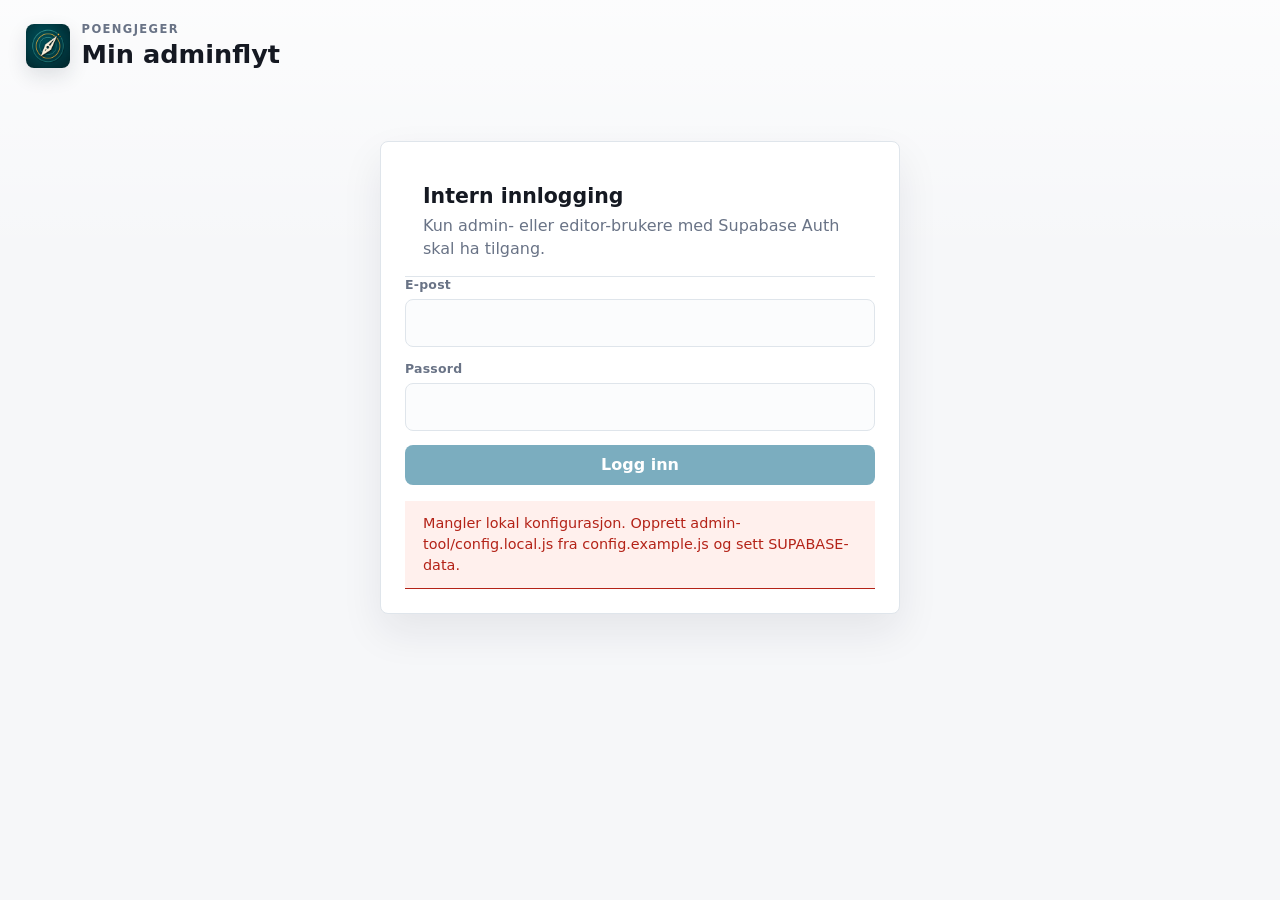
==== admin-tool/index.html @ ac21e8ac "Use app icon in admin header" ====
<!doctype html>
<html lang="nb">
  <head>
    <meta charset="UTF-8" />
    <meta name="viewport" content="width=device-width, initial-scale=1.0" />
    <meta name="robots" content="noindex, nofollow" />
    <title>Poengjeger Admin</title>
    <link rel="stylesheet" href="./styles.css?v=2026090212" />
  </head>
  <body>
    <div class="shell">
      <header class="topbar">
        <div class="brand-block">
          <img class="brand-mark" src="./assets/poengjeger-app-icon.png" alt="" aria-hidden="true" />
          <div>
            <p class="eyebrow">Poengjeger</p>
            <h1>Min adminflyt</h1>
          </div>
        </div>
        <div class="topbar-actions">
          <div id="session-pill" class="session-pill hidden"></div>
          <button id="sign-out-button" class="secondary hidden" type="button">Logg ut</button>
        </div>
      </header>

      <nav id="workspace-nav" class="workspace-nav hidden" aria-label="Adminseksjoner">
        <button class="nav-item active" type="button" data-panel-target="queue-panel">
          <span>Kø</span>
          <small>Nye funn</small>
        </button>
        <button class="nav-item" type="button" data-panel-target="campaign-panel">
          <span>Kampanjer</span>
          <small>Draft</small>
        </button>
        <button class="nav-item" type="button" data-panel-target="store-earning-panel">
          <span>Butikker</span>
          <small>Draft</small>
        </button>
        <button class="nav-item" type="button" data-panel-target="program-guide-panel">
          <span>Guider</span>
          <small>Sjeldnere</small>
        </button>
      </nav>

      <main class="layout">
        <section id="personal-dashboard" class="personal-dashboard hidden" aria-label="Dagens adminjobb">
          <div>
            <p class="eyebrow">Dagens jobb</p>
            <h2>Neste oppgave</h2>
            <p id="personal-summary">Logg inn for å se hva som må behandles.</p>
          </div>

          <div class="personal-actions">
            <button id="personal-ingest-button" type="button">Hent 10 nye</button>
            <button class="secondary" type="button" data-personal-target="queue-panel">
              Nye funn <strong id="personal-queue-count">0</strong>
            </button>
            <button class="secondary" type="button" data-personal-target="store-earning-panel">
              Butikk-drafts <strong id="personal-store-count">0</strong>
            </button>
            <button class="secondary" type="button" data-personal-target="campaign-panel">
              Kampanje-drafts <strong id="personal-campaign-count">0</strong>
            </button>
          </div>
        </section>

        <section id="ops-overview" class="ops-overview hidden" aria-label="Operativ oversikt">
          <article class="ops-card">
            <span class="ops-label">Nye funn</span>
            <strong id="ops-queue-count">0</strong>
            <small id="ops-queue-note">Kandidater som venter.</small>
          </article>
          <article class="ops-card">
            <span class="ops-label">Butikk-drafts</span>
            <strong id="ops-store-count">0</strong>
            <small id="ops-store-note">Satser til kontroll.</small>
          </article>
          <article class="ops-card">
            <span class="ops-label">Kampanje-drafts</span>
            <strong id="ops-campaign-count">0</strong>
            <small id="ops-campaign-note">Utkast til publisering.</small>
          </article>
          <article class="ops-card quiet">
            <span class="ops-label">Fokus</span>
            <strong id="ops-focus-label">Kø</strong>
            <small id="ops-focus-note">Lag draft eller avvis.</small>
          </article>
        </section>

        <section id="auth-panel" class="panel auth-panel">
          <div class="panel-header">
            <h2>Intern innlogging</h2>
            <p>Kun admin- eller editor-brukere med Supabase Auth skal ha tilgang.</p>
          </div>

          <form id="login-form" class="stack">
            <label class="field">
              <span>E-post</span>
              <input id="email-input" name="email" type="email" autocomplete="username" required />
            </label>

            <label class="field">
              <span>Passord</span>
              <input
                id="password-input"
                name="password"
                type="password"
                autocomplete="current-password"
                required
              />
            </label>

            <button id="login-button" type="submit">Logg inn</button>
          </form>

          <div id="auth-message" class="message muted">
            Verktøyet krever lokal konfigurasjon i <code>admin-tool/config.local.js</code>.
          </div>
        </section>

        <section id="queue-panel" class="panel module-panel hidden">
          <div class="panel-header split">
            <div>
              <h2>Kandidatkø</h2>
              <p>Lag draft fra nyttige funn, eller avvis resten.</p>
            </div>

            <div class="toolbar">
              <label class="field compact">
                <span>Kilde</span>
                <select id="ingest-source-select">
                  <option value="trumf_netthandel">Trumf Netthandel</option>
                  <option value="sas_eurobonus_shopping">SAS EuroBonus Shopping</option>
                </select>
              </label>

              <label class="field compact narrow-field">
                <span>Limit</span>
                <input id="ingest-limit-input" type="number" min="1" max="1000" step="1" value="10" />
              </label>

              <button id="ingest-button" class="secondary" type="button">Hent nye kandidater</button>

              <label class="field compact">
                <span>Status</span>
                <select id="status-filter">
                  <option value="new" selected>Ny</option>
                  <option value="">Alle</option>
                  <option value="rejected">Avvist</option>
                  <option value="promoted">Promotert</option>
                </select>
              </label>

              <button id="refresh-button" class="secondary" type="button">Oppdater</button>
            </div>
          </div>

          <div id="queue-message" class="message muted">Logg inn for å laste kandidater.</div>
          <div id="queue-workbar" class="workbar"></div>

          <div class="content-grid">
            <div class="queue-list-shell">
              <ul id="queue-list" class="queue-list"></ul>
            </div>

            <aside id="detail-panel" class="detail-panel empty">
              <p>Velg en kandidat for detaljer.</p>
            </aside>
          </div>
        </section>

        <section id="campaign-panel" class="panel module-panel hidden">
          <div class="panel-header split">
            <div>
              <h2>Kampanjer</h2>
              <p>Rediger utkast og kontroller publisering uten SQL Editor.</p>
            </div>

            <div class="toolbar">
              <label class="field compact">
                <span>Kampanjestatus</span>
                <select id="campaign-status-filter">
                  <option value="">Alle</option>
                  <option value="draft" selected>Draft</option>
                  <option value="published">Published</option>
                  <option value="archived">Archived</option>
                  <option value="review">Review</option>
                  <option value="expired">Expired</option>
                </select>
              </label>

              <button id="campaign-refresh-button" class="secondary" type="button">Oppdater</button>
            </div>
          </div>

          <div id="campaign-message" class="message muted">Logg inn for å laste kampanjer.</div>
          <div id="campaign-workbar" class="workbar"></div>

          <div class="content-grid">
            <div class="queue-list-shell">
              <ul id="campaign-list" class="queue-list"></ul>
            </div>

            <aside id="campaign-detail-panel" class="detail-panel empty">
              <p>Velg en kampanje for å redigere draften.</p>
            </aside>
          </div>
        </section>

        <section id="store-earning-panel" class="panel module-panel hidden">
          <div class="panel-header split">
            <div>
              <h2>Butikker og opptjening</h2>
              <p>Kontroller draft-satser fra kandidatkøen før de vises i appen.</p>
            </div>

            <div class="toolbar">
              <label class="field compact">
                <span>Satsstatus</span>
                <select id="store-earning-status-filter">
                  <option value="">Alle</option>
                  <option value="draft" selected>Draft</option>
                  <option value="published">Published</option>
                  <option value="expired">Expired</option>
                  <option value="archived">Archived</option>
                </select>
              </label>

              <button id="store-earning-refresh-button" class="secondary" type="button">Oppdater</button>
            </div>
          </div>

          <div id="store-earning-message" class="message muted">Logg inn for å laste butikkopptjening.</div>
          <div id="store-earning-workbar" class="workbar"></div>

          <div class="content-grid">
            <div class="queue-list-shell">
              <ul id="store-earning-list" class="queue-list"></ul>
            </div>

            <aside id="store-earning-detail-panel" class="detail-panel empty">
              <p>Velg en sats for å redigere butikkopptjening.</p>
            </aside>
          </div>
        </section>

        <section id="program-guide-panel" class="panel module-panel hidden">
          <div class="panel-header split">
            <div>
              <h2>Lær og programguider</h2>
              <p>Sjelden vedlikehold av tekstene som vises i Lær-fanen.</p>
            </div>

            <div class="toolbar">
              <button id="program-guide-new-button" type="button">Ny guide</button>
              <button id="program-guide-refresh-button" class="secondary" type="button">Oppdater</button>
            </div>
          </div>

          <div id="program-guide-message" class="message muted">Logg inn for å laste programguider.</div>

          <div class="content-grid">
            <div class="queue-list-shell">
              <ul id="program-guide-list" class="queue-list"></ul>
            </div>

            <aside id="program-guide-detail-panel" class="detail-panel empty">
              <p>Velg eller opprett en guide.</p>
            </aside>
          </div>
        </section>
      </main>
    </div>

    <script src="./config.local.js?v=local"></script>
    <script src="./app.js?v=2026090205"></script>
  </body>
</html>
---- admin-tool/styles.css ----
:root {
  color-scheme: light dark;
  --bg: #f6f7f9;
  --surface: #ffffff;
  --surface-raised: #fbfcfd;
  --surface-muted: #f0f3f6;
  --border: #dfe5eb;
  --border-strong: #c8d1da;
  --text: #151922;
  --muted: #697386;
  --muted-strong: #4c5565;
  --accent: #116b8c;
  --accent-strong: #0b516b;
  --accent-soft: #e7f3f7;
  --danger: #b42318;
  --danger-soft: #fff0ed;
  --success: #0e755f;
  --success-soft: #e8f6f1;
  --warning: #9a5b10;
  --warning-soft: #fff4df;
  --purple: #5b50c8;
  --purple-soft: #f0efff;
  --shadow: 0 18px 42px rgba(22, 31, 48, 0.08);
  --radius: 8px;
}

@media (prefers-color-scheme: dark) {
  :root {
    --bg: #0f131a;
    --surface: #171c25;
    --surface-raised: #1d2330;
    --surface-muted: #111720;
    --border: #2a3341;
    --border-strong: #3a4556;
    --text: #edf1f7;
    --muted: #a0a8b5;
    --muted-strong: #c4cad4;
    --accent: #68b6d3;
    --accent-strong: #9bd3e6;
    --accent-soft: rgba(104, 182, 211, 0.16);
    --danger: #ff7a70;
    --danger-soft: rgba(255, 122, 112, 0.14);
    --success: #62d1ab;
    --success-soft: rgba(98, 209, 171, 0.14);
    --warning: #f3b35d;
    --warning-soft: rgba(243, 179, 93, 0.14);
    --purple: #aaa2ff;
    --purple-soft: rgba(170, 162, 255, 0.16);
    --shadow: 0 18px 44px rgba(0, 0, 0, 0.32);
  }
}

* {
  box-sizing: border-box;
}

html {
  max-width: 100%;
  overflow-x: clip;
  background: var(--bg);
}

body {
  margin: 0;
  min-height: 100vh;
  max-width: 100%;
  overflow-x: clip;
  font-family:
    Inter, ui-sans-serif, system-ui, -apple-system, BlinkMacSystemFont, "Segoe UI",
    sans-serif;
  background:
    linear-gradient(180deg, rgba(255, 255, 255, 0.65), transparent 260px),
    var(--bg);
  color: var(--text);
}

@media (prefers-color-scheme: dark) {
  body {
    background:
      linear-gradient(180deg, rgba(39, 52, 70, 0.34), transparent 260px),
      var(--bg);
  }
}

button,
input,
select,
textarea {
  font: inherit;
  min-width: 0;
}

button {
  min-height: 40px;
  border: 1px solid transparent;
  border-radius: var(--radius);
  padding: 0.68rem 0.95rem;
  background: var(--accent);
  color: #ffffff;
  cursor: pointer;
  font-weight: 700;
  line-height: 1;
  transition:
    background 0.15s ease,
    border-color 0.15s ease,
    box-shadow 0.15s ease,
    transform 0.15s ease;
}

button:hover:not(:disabled) {
  background: var(--accent-strong);
  box-shadow: 0 8px 18px rgba(17, 107, 140, 0.18);
  transform: translateY(-1px);
}

button.secondary {
  background: var(--surface);
  color: var(--text);
  border-color: var(--border);
}

button.secondary:hover:not(:disabled) {
  background: var(--surface-muted);
  border-color: var(--border-strong);
  box-shadow: none;
}

button.danger {
  background: var(--danger);
}

button.success {
  background: var(--success);
}

button:disabled {
  opacity: 0.55;
  cursor: not-allowed;
  transform: none;
}

.shell {
  width: min(1880px, calc(100% - clamp(32px, 4vw, 72px)));
  max-width: 100%;
  margin: 0 auto;
  padding: 22px 0 42px;
}

.topbar,
.brand-block,
.topbar-actions,
.layout,
.content-grid,
.split,
.toolbar,
.stack {
  display: flex;
}

.topbar {
  align-items: center;
  justify-content: space-between;
  gap: 18px;
  margin-bottom: 16px;
}

.brand-block {
  align-items: center;
  gap: 12px;
}

.brand-mark {
  width: 44px;
  height: 44px;
  flex: 0 0 44px;
  border-radius: var(--radius);
  object-fit: cover;
  box-shadow: 0 8px 20px rgba(22, 31, 48, 0.12);
}

.topbar-actions,
.toolbar {
  align-items: center;
  gap: 10px;
}

.layout {
  flex-direction: column;
  gap: 16px;
  min-width: 0;
}

.workspace-nav {
  display: grid;
  grid-template-columns: repeat(4, minmax(0, 1fr));
  gap: 8px;
  margin-bottom: 16px;
  padding: 6px;
  border: 1px solid var(--border);
  border-radius: var(--radius);
  background: rgba(255, 255, 255, 0.62);
  box-shadow: var(--shadow);
}

@media (prefers-color-scheme: dark) {
  .workspace-nav {
    background: rgba(23, 28, 37, 0.76);
  }
}

.personal-dashboard {
  display: flex;
  align-items: center;
  justify-content: space-between;
  gap: 16px;
  margin-bottom: 16px;
  padding: 16px 18px;
  border: 1px solid var(--border);
  border-radius: var(--radius);
  background: var(--surface);
  box-shadow: var(--shadow);
}

.personal-dashboard h2 {
  margin: 0;
  font-size: clamp(1.1rem, 1.4vw, 1.35rem);
  letter-spacing: 0;
}

.personal-dashboard p:not(.eyebrow) {
  margin: 5px 0 0;
  color: var(--muted);
}

.personal-actions {
  display: flex;
  flex-wrap: wrap;
  justify-content: flex-end;
  gap: 8px;
}

.personal-actions button {
  min-width: 124px;
}

.personal-actions strong {
  display: inline-grid;
  min-width: 1.65rem;
  min-height: 1.65rem;
  margin-left: 0.45rem;
  place-items: center;
  border-radius: 999px;
  background: var(--accent-soft);
  color: var(--accent-strong);
  font-size: 0.82rem;
}

.ops-overview {
  display: grid;
  grid-template-columns: repeat(4, minmax(0, 1fr));
  gap: 10px;
  margin-bottom: 16px;
}

.ops-overview.compact {
  display: none;
}

.ops-card {
  display: grid;
  gap: 5px;
  min-height: 112px;
  padding: 15px;
  border: 1px solid var(--border);
  border-radius: var(--radius);
  background: var(--surface);
  box-shadow: var(--shadow);
}

.ops-card.quiet {
  background: var(--surface-raised);
}

.ops-label {
  color: var(--muted);
  font-size: 0.72rem;
  font-weight: 900;
  letter-spacing: 0.08em;
  text-transform: uppercase;
}

.ops-card strong {
  font-size: clamp(1.35rem, 2vw, 1.9rem);
  line-height: 1;
}

.ops-card small {
  color: var(--muted);
  line-height: 1.35;
}

.nav-item {
  display: grid;
  gap: 3px;
  min-height: 56px;
  justify-items: start;
  background: transparent;
  color: var(--muted-strong);
  border-color: transparent;
  text-align: left;
  box-shadow: none;
}

.nav-item:hover:not(:disabled) {
  background: var(--surface-muted);
  color: var(--text);
  box-shadow: none;
  transform: none;
}

.nav-item.active {
  background: var(--surface);
  color: var(--text);
  border-color: var(--border);
  box-shadow: 0 8px 20px rgba(22, 31, 48, 0.08);
}

.nav-item span {
  font-size: 0.98rem;
}

.nav-item small {
  color: var(--muted);
  font-size: 0.78rem;
  font-weight: 600;
}

.panel,
.detail-panel,
.queue-list-shell {
  border: 1px solid var(--border);
  border-radius: var(--radius);
  background: var(--surface);
  box-shadow: var(--shadow);
}

.panel {
  padding: 18px;
}

.auth-panel {
  width: min(520px, 100%);
  margin: 56px auto 0;
  padding: 24px;
}

.module-panel {
  min-height: calc(100vh - 164px);
}

.panel-header {
  margin-bottom: 14px;
}

.split {
  align-items: flex-start;
  justify-content: space-between;
  gap: 16px;
}

.panel-header h2,
.topbar h1 {
  margin: 0;
  letter-spacing: 0;
}

.topbar h1 {
  font-size: clamp(1.45rem, 2vw, 2rem);
}

.panel-header h2 {
  font-size: clamp(1.2rem, 1.6vw, 1.55rem);
}

.panel-header p {
  margin: 6px 0 0;
  max-width: 680px;
  line-height: 1.45;
}

.panel-header p,
.eyebrow,
.message,
.field span,
.candidate-meta,
.detail-meta,
.session-pill,
.detail-actions .help {
  color: var(--muted);
}

.eyebrow {
  margin: 0 0 3px;
  text-transform: uppercase;
  letter-spacing: 0.12em;
  font-size: 0.72rem;
  font-weight: 800;
}

.stack {
  flex-direction: column;
  gap: 14px;
}

.toolbar {
  flex-wrap: wrap;
  justify-content: flex-end;
}

.field {
  display: grid;
  gap: 7px;
}

.field span {
  font-size: 0.78rem;
  font-weight: 800;
  letter-spacing: 0.02em;
}

.field.compact {
  min-width: 168px;
  gap: 5px;
}

.field.narrow-field {
  width: 96px;
  min-width: 96px;
}

.field input,
.field select,
.field textarea,
.detail-panel textarea {
  width: 100%;
  border: 1px solid var(--border);
  border-radius: var(--radius);
  background: var(--surface-raised);
  color: var(--text);
  padding: 0.72rem 0.8rem;
  outline: none;
  line-height: 1.42;
}

.field input:focus,
.field select:focus,
.field textarea:focus,
.detail-panel textarea:focus {
  border-color: var(--accent);
  box-shadow: 0 0 0 3px var(--accent-soft);
}

.field textarea {
  min-height: 112px;
  resize: vertical;
}

.field textarea.markdown-editor {
  min-height: 520px;
  font-family: ui-monospace, SFMono-Regular, Menlo, Monaco, Consolas, "Liberation Mono", monospace;
  line-height: 1.55;
}

.field .hint {
  font-size: 0.82rem;
  color: var(--muted);
  line-height: 1.4;
}

.checkbox-field {
  align-content: start;
}

.checkbox-row {
  display: flex;
  align-items: center;
  gap: 9px;
  min-height: 44px;
  padding: 0.72rem 0.8rem;
  border: 1px solid var(--border);
  border-radius: var(--radius);
  background: var(--surface-raised);
}

.checkbox-row input {
  width: auto;
}

.checkbox-row span {
  color: var(--text);
  font-size: 0.9rem;
  font-weight: 700;
  letter-spacing: 0;
}

.message {
  margin: 0 0 14px;
  padding: 10px 12px;
  border: 1px solid var(--border);
  border-radius: var(--radius);
  background: var(--surface-muted);
  font-size: 0.9rem;
  line-height: 1.45;
}

.auth-panel .message {
  margin: 16px 0 0;
}

.message.error {
  color: var(--danger);
  background: var(--danger-soft);
  border-color: rgba(180, 35, 24, 0.2);
}

.message.success {
  color: var(--success);
  background: var(--success-soft);
  border-color: rgba(14, 117, 95, 0.18);
}

.workbar {
  display: flex;
  flex-wrap: wrap;
  align-items: center;
  gap: 8px;
  margin: -4px 0 14px;
}

.workbar:empty {
  display: none;
}

.workbar-metric {
  display: inline-flex;
  align-items: center;
  gap: 7px;
  min-height: 34px;
  padding: 0.38rem 0.62rem;
  border: 1px solid var(--border);
  border-radius: var(--radius);
  background: var(--surface-raised);
}

.workbar-metric strong {
  color: var(--accent-strong);
  font-size: 1rem;
}

.workbar-metric span,
.workbar-hint {
  color: var(--muted);
  font-size: 0.82rem;
  font-weight: 700;
}

.workbar-hint {
  margin-left: auto;
  line-height: 1.35;
}

.content-grid {
  display: grid;
  grid-template-columns: minmax(320px, clamp(360px, 27vw, 520px)) minmax(0, 1fr);
  gap: 14px;
  align-items: stretch;
}

.queue-list-shell,
.detail-panel {
  min-height: calc(100vh - 278px);
  max-height: calc(100vh - 278px);
  overflow: auto;
}

.queue-list-shell {
  padding: 10px;
  background: var(--surface-muted);
  box-shadow: none;
}

.detail-panel {
  padding: 20px;
  background: var(--surface);
}

.queue-list {
  list-style: none;
  padding: 0;
  margin: 0;
  display: grid;
  gap: 8px;
}

.queue-item {
  border: 1px solid var(--border);
  border-radius: var(--radius);
  background: var(--surface);
  padding: 14px;
  cursor: pointer;
  transition:
    border-color 0.15s ease,
    box-shadow 0.15s ease,
    transform 0.15s ease;
}

.queue-item:hover {
  border-color: var(--border-strong);
  box-shadow: 0 8px 18px rgba(22, 31, 48, 0.08);
  transform: translateY(-1px);
}

.queue-item.selected {
  border-color: var(--accent);
  box-shadow: inset 3px 0 0 var(--accent);
}

.queue-item h3,
.detail-panel h3,
.detail-panel h2 {
  margin: 0;
}

.queue-item h3 {
  margin-top: 10px;
  font-size: 0.98rem;
  line-height: 1.3;
}

.queue-item p {
  margin: 6px 0 10px;
  color: var(--muted-strong);
  line-height: 1.42;
}

.candidate-meta,
.detail-meta {
  display: flex;
  flex-wrap: wrap;
  gap: 7px;
  font-size: 0.84rem;
  line-height: 1.35;
}

.badge-row,
.detail-actions,
.action-row {
  display: flex;
  flex-wrap: wrap;
  gap: 8px;
}

.badge {
  display: inline-flex;
  align-items: center;
  max-width: 100%;
  gap: 6px;
  padding: 0.28rem 0.56rem;
  border-radius: 999px;
  background: var(--accent-soft);
  color: var(--accent);
  font-size: 0.78rem;
  font-weight: 800;
  line-height: 1.2;
}

.badge.needs_review {
  background: var(--warning-soft);
  color: var(--warning);
}

.badge.approved,
.badge.published,
.badge.ready {
  background: var(--success-soft);
  color: var(--success);
}

.badge.rejected,
.badge.expired,
.badge.archived,
.badge.blocked {
  background: var(--danger-soft);
  color: var(--danger);
}

.badge.promoted,
.badge.review {
  background: var(--purple-soft);
  color: var(--purple);
}

.badge.draft,
.badge.new {
  background: var(--surface-muted);
  color: var(--muted-strong);
}

.badge.warning {
  background: var(--warning-soft);
  color: var(--warning);
}

.detail-panel.empty {
  display: grid;
  place-items: center;
  text-align: center;
  color: var(--muted);
}

.detail-copy {
  display: grid;
  gap: 18px;
}

.detail-copy > div:nth-child(2) {
  padding-bottom: 6px;
  border-bottom: 1px solid var(--border);
}

.detail-copy section,
.section-stack,
.detail-form {
  display: grid;
  gap: 12px;
}

.detail-copy section,
.section-stack {
  padding: 14px;
  border: 1px solid var(--border);
  border-radius: var(--radius);
  background: var(--surface-raised);
}

.priority-section {
  border-color: rgba(17, 107, 140, 0.28);
  background: var(--accent-soft);
}

.section-heading-row {
  display: flex;
  align-items: center;
  justify-content: space-between;
  gap: 12px;
}

.section-help {
  margin: 4px 0 0;
  color: var(--muted);
  font-size: 0.88rem;
  line-height: 1.4;
}

.detail-copy p,
.detail-copy a {
  margin: 0;
  line-height: 1.55;
}

.candidate-source-line {
  display: flex;
  flex-wrap: wrap;
  gap: 7px;
  margin-top: 8px;
  color: var(--muted);
  font-size: 0.86rem;
  line-height: 1.35;
}

.signal-grid {
  display: grid;
  grid-template-columns: repeat(auto-fit, minmax(132px, 1fr));
  gap: 8px;
}

.signal-item {
  display: grid;
  gap: 3px;
  min-height: 58px;
  padding: 10px;
  border: 1px solid var(--border);
  border-radius: var(--radius);
  background: var(--surface);
}

.signal-item strong {
  font-size: 0.76rem;
  color: var(--muted);
}

.signal-item span {
  color: var(--text);
  font-size: 0.88rem;
  font-weight: 750;
  line-height: 1.25;
}

.signal-item.positive {
  border-color: rgba(14, 117, 95, 0.22);
  background: var(--success-soft);
}

.signal-item.attention {
  border-color: rgba(154, 91, 16, 0.24);
  background: var(--warning-soft);
}

.detail-copy a {
  color: var(--accent);
  word-break: break-word;
}

.optional-detail {
  display: grid;
  gap: 12px;
}

.optional-detail summary {
  width: max-content;
  cursor: pointer;
  color: var(--muted-strong);
  font-weight: 800;
}

.optional-detail[open] {
  display: grid;
  gap: 12px;
}

.detail-form {
  gap: 16px;
}

.program-guide-editor-layout {
  display: grid;
  grid-template-columns: minmax(0, 1fr) minmax(320px, 0.4fr);
  gap: 18px;
  align-items: start;
  min-width: 0;
}

@media (min-width: 1500px) {
  .program-guide-editor-layout {
    grid-template-columns: minmax(720px, 1fr) minmax(360px, 0.36fr);
  }
}

.program-guide-edit-pane {
  display: grid;
  gap: 16px;
  min-width: 0;
}

.program-guide-preview-pane {
  min-width: 0;
  max-width: 100%;
}

.preview-sticky {
  position: sticky;
  top: 12px;
  display: grid;
  gap: 18px;
  min-width: 0;
  max-width: 100%;
}

.program-guide-side-section {
  display: grid;
  gap: 12px;
  min-width: 0;
  max-width: 100%;
}

.preview-heading,
.readiness-header {
  display: flex;
  align-items: center;
  justify-content: space-between;
  gap: 12px;
}

.preview-heading {
  flex-wrap: wrap;
  padding: 10px 12px;
  border: 1px solid var(--border);
  border-radius: var(--radius);
  background: var(--surface-muted);
}

.preview-heading > div:first-child {
  min-width: 0;
}

.preview-heading strong {
  display: block;
  margin-top: 3px;
  overflow-wrap: anywhere;
}

.preview-mode-tabs {
  display: inline-flex;
  align-items: center;
  gap: 2px;
  padding: 3px;
  border: 1px solid var(--border);
  border-radius: 999px;
  background: var(--surface);
}

.preview-mode-tabs span {
  padding: 0.3rem 0.62rem;
  border-radius: 999px;
  color: var(--muted);
  font-size: 0.76rem;
  font-weight: 800;
}

.preview-mode-tabs span.active {
  background: var(--text);
  color: var(--surface);
}

.preview-tools {
  display: inline-flex;
  align-items: center;
  flex-wrap: wrap;
  justify-content: flex-end;
  gap: 8px;
  min-width: 0;
}

.preview-heading > div:first-child > span,
.readiness-kicker {
  display: block;
  color: var(--muted);
  font-size: 0.74rem;
  font-weight: 800;
  letter-spacing: 0.08em;
  text-transform: uppercase;
}

.draft-readiness {
  display: grid;
  gap: 12px;
  padding: 14px;
  border: 1px solid var(--border);
  border-radius: var(--radius);
  background: var(--surface-raised);
}

.campaign-readiness,
.store-readiness {
  border-color: var(--border-strong);
}

.schema-notice {
  padding: 12px 14px;
  border: 1px solid rgba(205, 71, 71, 0.28);
  border-radius: var(--radius);
  background: var(--danger-soft);
  color: var(--danger);
  font-size: 0.9rem;
  line-height: 1.5;
}

.schema-notice code {
  font-size: 0.84rem;
}

.readiness-header strong {
  display: block;
  margin-top: 3px;
}

.readiness-pill {
  flex: 0 0 auto;
  padding: 0.34rem 0.62rem;
  border-radius: 999px;
  font-size: 0.78rem;
  font-weight: 800;
}

.readiness-pill.ready {
  color: var(--success);
  background: var(--success-soft);
}

.readiness-pill.draft,
.readiness-pill.warning {
  color: var(--warning);
  background: var(--warning-soft);
}

.readiness-pill.blocked {
  color: var(--danger);
  background: var(--danger-soft);
}

.readiness-grid {
  display: grid;
  grid-template-columns: repeat(2, minmax(0, 1fr));
  gap: 8px;
}

.readiness-item {
  display: grid;
  grid-template-columns: 24px minmax(0, 1fr);
  gap: 8px;
  align-items: start;
  padding: 10px;
  border: 1px solid var(--border);
  border-radius: var(--radius);
  background: var(--surface);
}

.readiness-item > span {
  display: grid;
  width: 24px;
  height: 24px;
  place-items: center;
  border-radius: 999px;
  color: var(--muted);
  background: var(--surface-muted);
  font-weight: 900;
}

.readiness-item.complete > span {
  color: var(--success);
  background: var(--success-soft);
}

.readiness-item.warning > span {
  color: var(--warning);
  background: var(--warning-soft);
}

.readiness-item.blocker > span {
  color: var(--danger);
  background: var(--danger-soft);
}

.readiness-item strong,
.readiness-item small {
  display: block;
}

.readiness-item small {
  margin-top: 2px;
  color: var(--muted);
  line-height: 1.3;
}

.program-preview-device {
  display: grid;
  max-width: 100%;
  overflow: hidden;
  border: 1px solid var(--border);
  border-radius: var(--radius);
  background: var(--surface);
  box-shadow: 0 18px 34px rgba(22, 31, 48, 0.09);
}

.program-preview-device-bar {
  display: grid;
  grid-template-columns: 38px minmax(0, 1fr) 38px;
  align-items: center;
  min-height: 44px;
  padding: 0 12px;
  border-bottom: 1px solid var(--border);
  background: var(--surface-raised);
}

.program-preview-device-bar strong {
  overflow: hidden;
  text-align: center;
  text-overflow: ellipsis;
  white-space: nowrap;
}

.program-preview-card {
  display: grid;
  gap: 18px;
  padding: 18px;
  min-width: 0;
  max-width: 100%;
  background: linear-gradient(180deg, var(--surface), var(--surface-raised));
}

.program-preview-hero {
  display: grid;
  grid-template-columns: 48px minmax(0, 1fr);
  gap: 12px;
  align-items: start;
}

.program-preview-mark {
  display: grid;
  width: 48px;
  height: 48px;
  place-items: center;
  border-radius: 999px;
  background: var(--accent-soft);
  color: var(--accent);
  font-size: 0.78rem;
  font-weight: 900;
}

.program-preview-hero h3 {
  margin: 0 0 6px;
  font-size: 1.35rem;
  line-height: 1.12;
}

.program-preview-hero span {
  display: block;
  margin-bottom: 3px;
  color: var(--accent);
  font-size: 0.7rem;
  font-weight: 900;
  letter-spacing: 0.06em;
  text-transform: uppercase;
}

.program-preview-hero p,
.program-preview-metrics p,
.program-preview-section p,
.program-preview-strategy p,
.program-preview-empty {
  margin: 0;
  color: var(--muted);
  line-height: 1.45;
}

.program-preview-metrics {
  display: grid;
  grid-template-columns: repeat(2, minmax(0, 1fr));
  gap: 10px;
}

.program-preview-metrics > div {
  display: grid;
  gap: 5px;
  min-height: 128px;
  padding: 12px;
  border: 1px solid var(--border);
  border-radius: var(--radius);
  background: var(--surface);
}

.program-preview-metrics span,
.program-preview-section > span {
  color: var(--muted);
  font-size: 0.72rem;
  font-weight: 900;
  letter-spacing: 0.06em;
  text-transform: uppercase;
}

.program-preview-section {
  display: grid;
  gap: 9px;
  padding-top: 14px;
  border-top: 1px solid var(--border);
}

.program-preview-markdown {
  display: grid;
  gap: 12px;
}

.program-preview-markdown h4,
.program-preview-markdown h5 {
  margin: 8px 0 0;
  color: var(--text);
  line-height: 1.18;
}

.program-preview-markdown h4 {
  font-size: 1.08rem;
}

.program-preview-markdown h5 {
  font-size: 0.96rem;
}

.program-preview-markdown p {
  margin: 0;
  color: var(--text);
  line-height: 1.5;
}

.program-preview-bullet {
  display: grid;
  grid-template-columns: 8px minmax(0, 1fr);
  gap: 9px;
  align-items: baseline;
}

.program-preview-bullet span {
  width: 6px;
  height: 6px;
  border-radius: 999px;
  background: var(--accent);
}

.program-preview-paragraphs {
  display: grid;
  gap: 10px;
}

.program-preview-paragraphs p {
  color: var(--text);
}

.program-preview-empty {
  color: var(--muted);
  font-style: italic;
}

.program-preview-strategy {
  display: grid;
  gap: 8px;
  padding: 14px;
  border: 1px solid var(--border);
  border-radius: var(--radius);
  background: var(--accent-soft);
  font-size: 0.9rem;
}

.program-preview-strategy strong {
  color: var(--text);
}

.program-preview-decision {
  display: grid;
  gap: 10px;
  padding: 14px;
  border: 1px solid var(--border);
  border-radius: var(--radius);
  background: var(--surface);
}

.program-preview-decision > strong {
  color: var(--text);
}

.program-preview-decision-grid {
  display: grid;
  gap: 8px;
}

.program-preview-decision-grid > div {
  display: grid;
  gap: 4px;
  padding: 10px;
  border: 1px solid var(--border);
  border-radius: var(--radius);
  background: var(--surface-raised);
}

.program-preview-decision-grid span {
  color: var(--muted);
  font-size: 0.72rem;
  font-weight: 900;
  letter-spacing: 0.06em;
  text-transform: uppercase;
}

.program-preview-decision-grid p {
  margin: 0;
  color: var(--text);
  line-height: 1.42;
}

.detail-grid {
  display: grid;
  grid-template-columns: repeat(2, minmax(0, 1fr));
  gap: 12px;
}

.detail-grid.three {
  grid-template-columns: repeat(3, minmax(0, 1fr));
}

.source-card {
  display: grid;
  gap: 12px;
  padding: 14px;
  border: 1px solid var(--border);
  border-radius: var(--radius);
  background: var(--surface);
}

.section-heading-row {
  display: flex;
  align-items: center;
  justify-content: space-between;
  gap: 12px;
}

.section-heading-row h3 {
  margin: 0;
}

button.compact-button {
  min-height: 34px;
  padding: 0.54rem 0.72rem;
  font-size: 0.88rem;
}

.detail-actions {
  margin-top: 6px;
  align-items: center;
  justify-content: space-between;
  padding-top: 14px;
  border-top: 1px solid var(--border);
}

.action-row {
  align-items: center;
}

.detail-actions .help {
  max-width: 460px;
  font-size: 0.86rem;
  line-height: 1.4;
}

.session-pill {
  max-width: 360px;
  overflow: hidden;
  text-overflow: ellipsis;
  white-space: nowrap;
  padding: 0.55rem 0.72rem;
  border: 1px solid var(--border);
  border-radius: var(--radius);
  background: var(--surface);
  font-size: 0.88rem;
}

.hidden {
  display: none !important;
}

code {
  font-family: "SFMono-Regular", "SF Mono", ui-monospace, monospace;
  font-size: 0.92em;
}

@media (max-width: 1100px) {
  .personal-dashboard {
    align-items: stretch;
    flex-direction: column;
  }

  .ops-overview {
    grid-template-columns: repeat(2, minmax(0, 1fr));
  }

  .personal-actions {
    justify-content: flex-start;
  }

  .content-grid {
    grid-template-columns: 1fr;
  }

  .queue-list-shell,
  .detail-panel {
    min-height: auto;
    max-height: none;
  }

  .queue-list-shell {
    max-height: 420px;
  }

  .split {
    flex-direction: column;
  }

  .toolbar {
    justify-content: flex-start;
  }
}

@media (max-width: 760px) {
  .shell {
    width: min(100% - 20px, 1440px);
    padding-top: 14px;
  }

  .topbar {
    align-items: flex-start;
    flex-direction: column;
  }

  .topbar-actions {
    width: 100%;
    justify-content: space-between;
  }

  .workspace-nav {
    grid-template-columns: 1fr;
  }

  .ops-overview {
    grid-template-columns: 1fr;
  }

  .ops-card {
    min-height: auto;
  }

  .workbar-hint {
    width: 100%;
    margin-left: 0;
  }

  .panel {
    padding: 14px;
  }

  .detail-panel {
    padding: 14px;
  }

  .detail-grid {
    grid-template-columns: 1fr;
  }

  .program-guide-editor-layout {
    grid-template-columns: 1fr;
  }

  .preview-sticky {
    position: static;
  }

  .readiness-grid,
  .program-preview-metrics {
    grid-template-columns: 1fr;
  }

  .field.compact,
  .field.narrow-field,
  .toolbar button {
    width: 100%;
    min-width: 0;
  }

  .toolbar {
    width: 100%;
  }

  .detail-actions {
    align-items: stretch;
    flex-direction: column;
  }

  .action-row,
  .action-row button {
    width: 100%;
  }
}

/* Editorial workspace: flat page sections with divider-based work areas. */
.workspace-nav {
  gap: 0;
  margin-bottom: 18px;
  padding: 0;
  border: 0;
  border-bottom: 1px solid var(--border);
  border-radius: 0;
  background: transparent;
  box-shadow: none;
}

.nav-item {
  min-height: 52px;
  padding: 0.72rem 1rem;
  border: 0;
  border-radius: 0;
  border-bottom: 3px solid transparent;
  background: transparent;
}

.nav-item:hover:not(:disabled) {
  background: var(--surface-muted);
  box-shadow: none;
  transform: none;
}

.nav-item.active {
  background: transparent;
  border-bottom-color: var(--accent);
  box-shadow: none;
}

.personal-dashboard {
  padding: 0 0 18px;
  border: 0;
  border-bottom: 1px solid var(--border);
  border-radius: 0;
  background: transparent;
  box-shadow: none;
}

.personal-actions button.secondary {
  min-height: 44px;
  background: var(--surface);
}

.ops-overview {
  gap: 0;
  margin-bottom: 20px;
  border-bottom: 1px solid var(--border);
}

.ops-card,
.ops-card.quiet {
  min-height: 94px;
  padding: 14px 22px;
  border: 0;
  border-right: 1px solid var(--border);
  border-radius: 0;
  background: transparent;
  box-shadow: none;
}

.ops-card:last-child {
  border-right: 0;
}

.module-panel {
  min-height: calc(100vh - 164px);
  padding: 0;
  border: 0;
  border-top: 1px solid var(--border);
  border-radius: 0;
  background: transparent;
  box-shadow: none;
}

.panel-header {
  margin-bottom: 0;
  padding: 18px 18px 16px;
  border-bottom: 1px solid var(--border);
}

.message {
  margin: 0;
  padding: 12px 18px;
  border: 0;
  border-bottom: 1px solid var(--border);
  border-radius: 0;
  background: transparent;
}

.message.error,
.message.success {
  border-bottom: 1px solid currentColor;
}

.workbar {
  margin: 0;
  padding: 12px 18px;
  border-bottom: 1px solid var(--border);
}

.content-grid {
  grid-template-columns: minmax(280px, clamp(320px, 25vw, 440px)) minmax(0, 1fr);
  gap: 0;
  width: 100%;
  min-width: 0;
  background: transparent;
}

.queue-list-shell,
.detail-panel {
  min-height: auto;
  max-height: none;
  overflow: visible;
}

.queue-list-shell {
  padding: 0;
  border-right: 1px solid var(--border);
  border-radius: 0;
  background: transparent;
  box-shadow: none;
}

.queue-list {
  gap: 0;
}

.queue-item {
  border: 0;
  border-bottom: 1px solid var(--border);
  border-radius: 0;
  padding: 14px 16px;
  background: transparent;
}

.queue-item:hover {
  border-color: var(--border);
  box-shadow: none;
  transform: none;
  background: var(--surface-muted);
}

.queue-item.selected {
  border-color: var(--border);
  box-shadow: inset 3px 0 0 var(--accent);
  background: color-mix(in srgb, var(--accent-soft) 62%, var(--surface) 38%);
}

.detail-panel {
  padding: 18px 20px 24px;
  border: 0;
  border-radius: 0;
  min-width: 0;
  background: transparent;
  box-shadow: none;
}

.detail-copy section,
.section-stack,
.source-card,
.draft-readiness {
  padding: 16px 0;
  border: 0;
  border-top: 1px solid var(--border);
  border-radius: 0;
  background: transparent;
}

.detail-copy section:first-child,
.section-stack:first-child,
.detail-form > :first-child {
  border-top: 0;
  padding-top: 0;
}

.priority-section,
.program-preview-strategy {
  padding: 14px;
  border: 1px solid rgba(17, 107, 140, 0.28) !important;
  border-radius: var(--radius);
  background: var(--accent-soft) !important;
}

.signal-item,
.readiness-item,
.program-preview-metrics > div,
.program-preview-decision-grid > div {
  border: 0;
  border-bottom: 1px solid var(--border);
  border-radius: 0;
  background: transparent;
}

.readiness-item {
  padding: 10px 0;
}

.preview-heading {
  padding: 10px 0;
  border: 0;
  border-bottom: 1px solid var(--border);
  border-radius: 0;
  background: transparent;
}

.program-preview-device {
  border: 0;
  border-radius: 0;
  box-shadow: none;
}

.program-guide-editor-layout {
  grid-template-columns: minmax(0, 1fr) minmax(300px, 0.32fr);
  gap: 32px;
  max-width: 100%;
}

.program-guide-preview-pane .draft-readiness {
  gap: 8px;
  padding: 10px 0;
}

.program-guide-preview-pane .readiness-grid {
  gap: 0 14px;
}

.program-guide-preview-pane .readiness-item {
  grid-template-columns: 22px minmax(0, 1fr);
  gap: 8px;
  padding: 9px 0;
}

.program-guide-preview-pane .readiness-item > span {
  width: 22px;
  height: 22px;
}

.program-guide-preview-pane .readiness-item small {
  display: none;
}

.program-guide-preview-pane:not(.preview-expanded) #program-guide-live-preview {
  max-height: 620px;
  max-width: 100%;
  overflow: auto;
  overscroll-behavior: contain;
  border-bottom: 1px solid var(--border);
}

.program-guide-preview-pane.preview-expanded #program-guide-live-preview {
  max-height: none;
  max-width: 100%;
  overflow: visible;
}

@media (max-width: 1320px) {
  .program-guide-editor-layout {
    grid-template-columns: 1fr;
  }

  .preview-sticky {
    position: static;
  }
}

@media (max-width: 1100px) {
  .content-grid {
    grid-template-columns: 1fr;
  }

  .queue-list-shell,
  .detail-panel {
    min-height: auto;
    max-height: none;
  }

  .queue-list-shell {
    max-height: none;
    border-right: 0;
    border-bottom: 1px solid var(--border);
  }
}

@media (max-width: 760px) {
  .workspace-nav {
    border-bottom: 0;
  }

  .nav-item {
    border-bottom: 1px solid var(--border);
  }

  .nav-item.active {
    box-shadow: inset 3px 0 0 var(--accent);
  }

  .ops-card,
  .ops-card.quiet {
    padding: 12px 0;
    border-right: 0;
    border-bottom: 1px solid var(--border);
  }

  .ops-card:last-child {
    border-bottom: 0;
  }

  .panel-header,
  .message,
  .workbar,
  .detail-panel {
    padding-left: 14px;
    padding-right: 14px;
  }
}
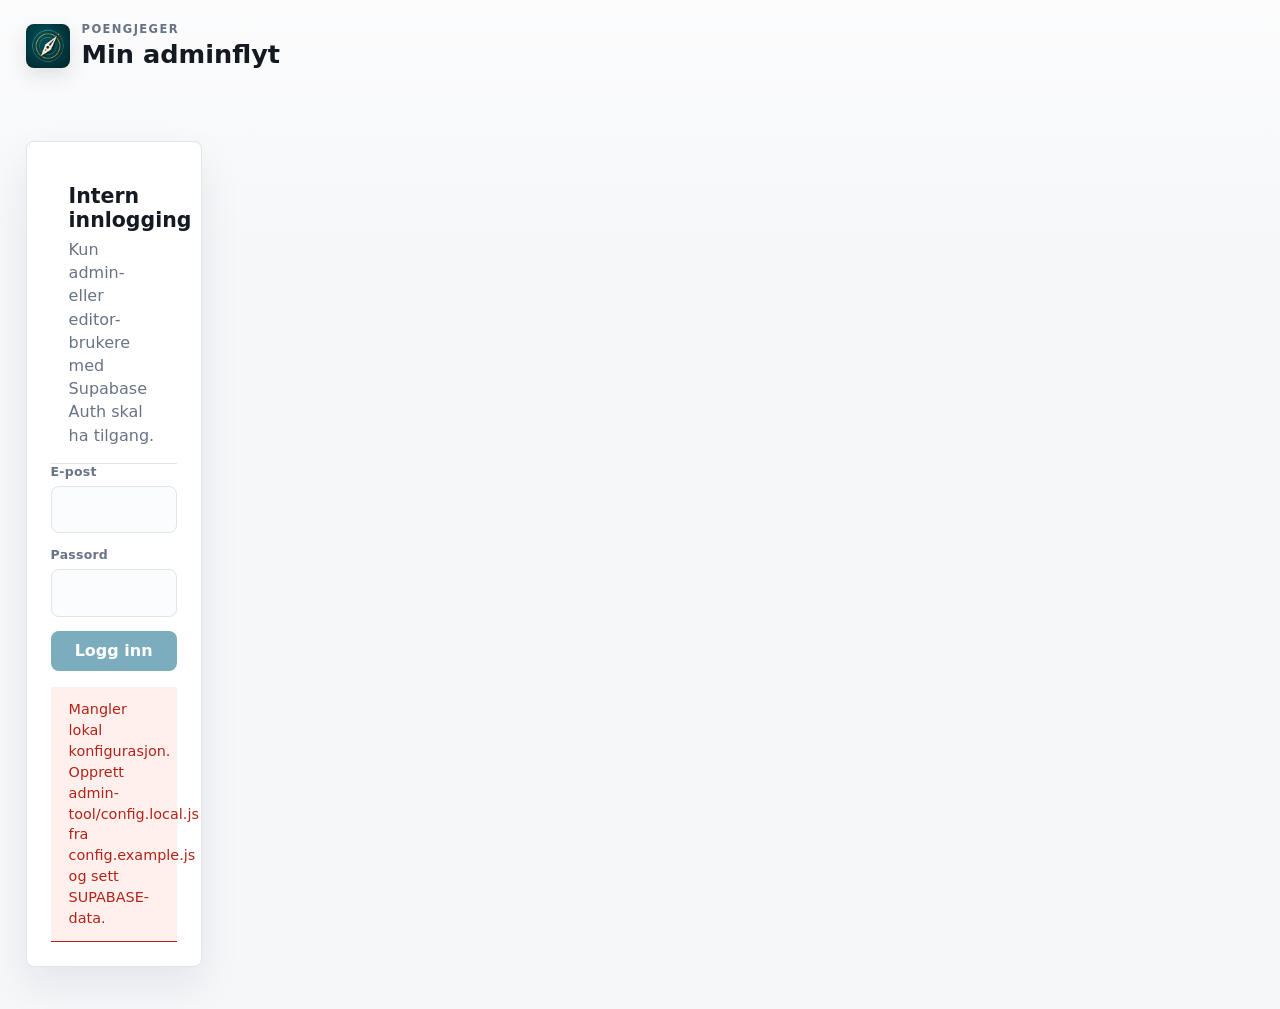
==== commit b933dc04: "Move admin navigation to sidebar" ====
--- a/admin-tool/index.html
+++ b/admin-tool/index.html
@@ -5,7 +5,7 @@
     <meta name="viewport" content="width=device-width, initial-scale=1.0" />
     <meta name="robots" content="noindex, nofollow" />
     <title>Poengjeger Admin</title>
-    <link rel="stylesheet" href="./styles.css?v=2026090212" />
+    <link rel="stylesheet" href="./styles.css?v=2026090213" />
   </head>
   <body>
     <div class="shell">
@@ -23,27 +23,34 @@
         </div>
       </header>
 
-      <nav id="workspace-nav" class="workspace-nav hidden" aria-label="Adminseksjoner">
-        <button class="nav-item active" type="button" data-panel-target="queue-panel">
-          <span>Kø</span>
-          <small>Nye funn</small>
-        </button>
-        <button class="nav-item" type="button" data-panel-target="campaign-panel">
-          <span>Kampanjer</span>
-          <small>Draft</small>
-        </button>
-        <button class="nav-item" type="button" data-panel-target="store-earning-panel">
-          <span>Butikker</span>
-          <small>Draft</small>
-        </button>
-        <button class="nav-item" type="button" data-panel-target="program-guide-panel">
-          <span>Guider</span>
-          <small>Sjeldnere</small>
-        </button>
-      </nav>
-
-      <main class="layout">
-        <section id="personal-dashboard" class="personal-dashboard hidden" aria-label="Dagens adminjobb">
+      <div id="workspace-frame" class="workspace-frame">
+        <aside id="workspace-sidebar" class="workspace-sidebar hidden" aria-label="Arbeidsområder">
+          <button id="workspace-nav-toggle" class="sidebar-toggle secondary" type="button" aria-expanded="true">
+            Skjul meny
+          </button>
+
+          <nav id="workspace-nav" class="workspace-nav hidden" aria-label="Adminseksjoner">
+            <button class="nav-item active" type="button" data-panel-target="queue-panel">
+              <span>Kø</span>
+              <small>Nye funn</small>
+            </button>
+            <button class="nav-item" type="button" data-panel-target="campaign-panel">
+              <span>Kampanjer</span>
+              <small>Draft</small>
+            </button>
+            <button class="nav-item" type="button" data-panel-target="store-earning-panel">
+              <span>Butikker</span>
+              <small>Draft</small>
+            </button>
+            <button class="nav-item" type="button" data-panel-target="program-guide-panel">
+              <span>Guider</span>
+              <small>Sjeldnere</small>
+            </button>
+          </nav>
+        </aside>
+
+        <main class="layout">
+          <section id="personal-dashboard" class="personal-dashboard hidden" aria-label="Dagens adminjobb">
           <div>
             <p class="eyebrow">Dagens jobb</p>
             <h2>Neste oppgave</h2>
@@ -62,9 +69,9 @@
               Kampanje-drafts <strong id="personal-campaign-count">0</strong>
             </button>
           </div>
-        </section>
-
-        <section id="ops-overview" class="ops-overview hidden" aria-label="Operativ oversikt">
+          </section>
+
+          <section id="ops-overview" class="ops-overview hidden" aria-label="Operativ oversikt">
           <article class="ops-card">
             <span class="ops-label">Nye funn</span>
             <strong id="ops-queue-count">0</strong>
@@ -85,9 +92,9 @@
             <strong id="ops-focus-label">Kø</strong>
             <small id="ops-focus-note">Lag draft eller avvis.</small>
           </article>
-        </section>
-
-        <section id="auth-panel" class="panel auth-panel">
+          </section>
+
+          <section id="auth-panel" class="panel auth-panel">
           <div class="panel-header">
             <h2>Intern innlogging</h2>
             <p>Kun admin- eller editor-brukere med Supabase Auth skal ha tilgang.</p>
@@ -116,9 +123,9 @@
           <div id="auth-message" class="message muted">
             Verktøyet krever lokal konfigurasjon i <code>admin-tool/config.local.js</code>.
           </div>
-        </section>
-
-        <section id="queue-panel" class="panel module-panel hidden">
+          </section>
+
+          <section id="queue-panel" class="panel module-panel hidden">
           <div class="panel-header split">
             <div>
               <h2>Kandidatkø</h2>
@@ -167,9 +174,9 @@
               <p>Velg en kandidat for detaljer.</p>
             </aside>
           </div>
-        </section>
-
-        <section id="campaign-panel" class="panel module-panel hidden">
+          </section>
+
+          <section id="campaign-panel" class="panel module-panel hidden">
           <div class="panel-header split">
             <div>
               <h2>Kampanjer</h2>
@@ -205,9 +212,9 @@
               <p>Velg en kampanje for å redigere draften.</p>
             </aside>
           </div>
-        </section>
-
-        <section id="store-earning-panel" class="panel module-panel hidden">
+          </section>
+
+          <section id="store-earning-panel" class="panel module-panel hidden">
           <div class="panel-header split">
             <div>
               <h2>Butikker og opptjening</h2>
@@ -242,9 +249,9 @@
               <p>Velg en sats for å redigere butikkopptjening.</p>
             </aside>
           </div>
-        </section>
-
-        <section id="program-guide-panel" class="panel module-panel hidden">
+          </section>
+
+          <section id="program-guide-panel" class="panel module-panel hidden">
           <div class="panel-header split">
             <div>
               <h2>Lær og programguider</h2>
@@ -268,11 +275,12 @@
               <p>Velg eller opprett en guide.</p>
             </aside>
           </div>
-        </section>
-      </main>
+          </section>
+        </main>
+      </div>
     </div>
 
     <script src="./config.local.js?v=local"></script>
-    <script src="./app.js?v=2026090205"></script>
+    <script src="./app.js?v=2026090213"></script>
   </body>
 </html>
--- a/admin-tool/styles.css
+++ b/admin-tool/styles.css
@@ -190,21 +190,48 @@
   min-width: 0;
 }
 
+.workspace-frame {
+  display: grid;
+  grid-template-columns: 176px minmax(0, 1fr);
+  gap: 28px;
+  align-items: start;
+  min-width: 0;
+}
+
+.workspace-sidebar {
+  position: sticky;
+  top: 18px;
+  display: grid;
+  gap: 10px;
+  min-width: 0;
+  padding-top: 4px;
+}
+
+.sidebar-toggle {
+  display: flex;
+  align-items: center;
+  justify-content: flex-start;
+  width: 100%;
+  min-height: 36px;
+  padding: 0.52rem 0.68rem;
+  font-size: 0.84rem;
+}
+
 .workspace-nav {
   display: grid;
-  grid-template-columns: repeat(4, minmax(0, 1fr));
-  gap: 8px;
-  margin-bottom: 16px;
-  padding: 6px;
-  border: 1px solid var(--border);
-  border-radius: var(--radius);
-  background: rgba(255, 255, 255, 0.62);
-  box-shadow: var(--shadow);
+  gap: 3px;
+  margin: 0;
+  padding: 0;
+  border: 0;
+  border-left: 1px solid var(--border);
+  border-radius: 0;
+  background: transparent;
+  box-shadow: none;
 }
 
 @media (prefers-color-scheme: dark) {
   .workspace-nav {
-    background: rgba(23, 28, 37, 0.76);
+    background: transparent;
   }
 }
 
@@ -302,11 +329,13 @@
 .nav-item {
   display: grid;
   gap: 3px;
-  min-height: 56px;
+  min-height: 48px;
   justify-items: start;
   background: transparent;
   color: var(--muted-strong);
-  border-color: transparent;
+  border: 0;
+  border-left: 3px solid transparent;
+  border-radius: 0;
   text-align: left;
   box-shadow: none;
 }
@@ -319,10 +348,10 @@
 }
 
 .nav-item.active {
-  background: var(--surface);
+  background: var(--surface-muted);
   color: var(--text);
-  border-color: var(--border);
-  box-shadow: 0 8px 20px rgba(22, 31, 48, 0.08);
+  border-left-color: var(--accent);
+  box-shadow: none;
 }
 
 .nav-item span {
@@ -1477,23 +1506,52 @@
 }
 
 /* Editorial workspace: flat page sections with divider-based work areas. */
+.workspace-frame {
+  grid-template-columns: 176px minmax(0, 1fr);
+  gap: 28px;
+}
+
+.workspace-frame.sidebar-collapsed {
+  grid-template-columns: 84px minmax(0, 1fr);
+}
+
+.workspace-frame.sidebar-collapsed .workspace-sidebar {
+  gap: 8px;
+}
+
+.workspace-frame.sidebar-collapsed .sidebar-toggle {
+  justify-content: center;
+  padding-inline: 0.5rem;
+}
+
+.workspace-frame.sidebar-collapsed .nav-item {
+  justify-items: center;
+  padding-inline: 0.45rem;
+  text-align: center;
+}
+
+.workspace-frame.sidebar-collapsed .nav-item small {
+  display: none;
+}
+
 .workspace-nav {
-  gap: 0;
-  margin-bottom: 18px;
+  grid-template-columns: 1fr;
+  gap: 3px;
+  margin: 0;
   padding: 0;
   border: 0;
-  border-bottom: 1px solid var(--border);
+  border-left: 1px solid var(--border);
   border-radius: 0;
   background: transparent;
   box-shadow: none;
 }
 
 .nav-item {
-  min-height: 52px;
-  padding: 0.72rem 1rem;
+  min-height: 48px;
+  padding: 0.72rem 0.95rem;
   border: 0;
+  border-left: 3px solid transparent;
   border-radius: 0;
-  border-bottom: 3px solid transparent;
   background: transparent;
 }
 
@@ -1504,8 +1562,8 @@
 }
 
 .nav-item.active {
-  background: transparent;
-  border-bottom-color: var(--accent);
+  background: var(--surface-muted);
+  border-left-color: var(--accent);
   box-shadow: none;
 }
 
@@ -1746,6 +1804,46 @@
 }
 
 @media (max-width: 1100px) {
+  .workspace-frame,
+  .workspace-frame.sidebar-collapsed {
+    grid-template-columns: 1fr;
+    gap: 16px;
+  }
+
+  .workspace-sidebar {
+    position: static;
+    padding-top: 0;
+  }
+
+  .sidebar-toggle {
+    width: max-content;
+  }
+
+  .workspace-nav,
+  .workspace-frame.sidebar-collapsed .workspace-nav {
+    grid-template-columns: repeat(4, minmax(0, 1fr));
+    border-left: 0;
+    border-bottom: 1px solid var(--border);
+  }
+
+  .nav-item,
+  .workspace-frame.sidebar-collapsed .nav-item {
+    justify-items: start;
+    padding-inline: 0.8rem;
+    border-left: 0;
+    border-bottom: 3px solid transparent;
+    text-align: left;
+  }
+
+  .workspace-frame.sidebar-collapsed .nav-item small {
+    display: block;
+  }
+
+  .nav-item.active,
+  .workspace-frame.sidebar-collapsed .nav-item.active {
+    border-bottom-color: var(--accent);
+  }
+
   .content-grid {
     grid-template-columns: 1fr;
   }
@@ -1765,6 +1863,7 @@
 
 @media (max-width: 760px) {
   .workspace-nav {
+    grid-template-columns: 1fr;
     border-bottom: 0;
   }
 
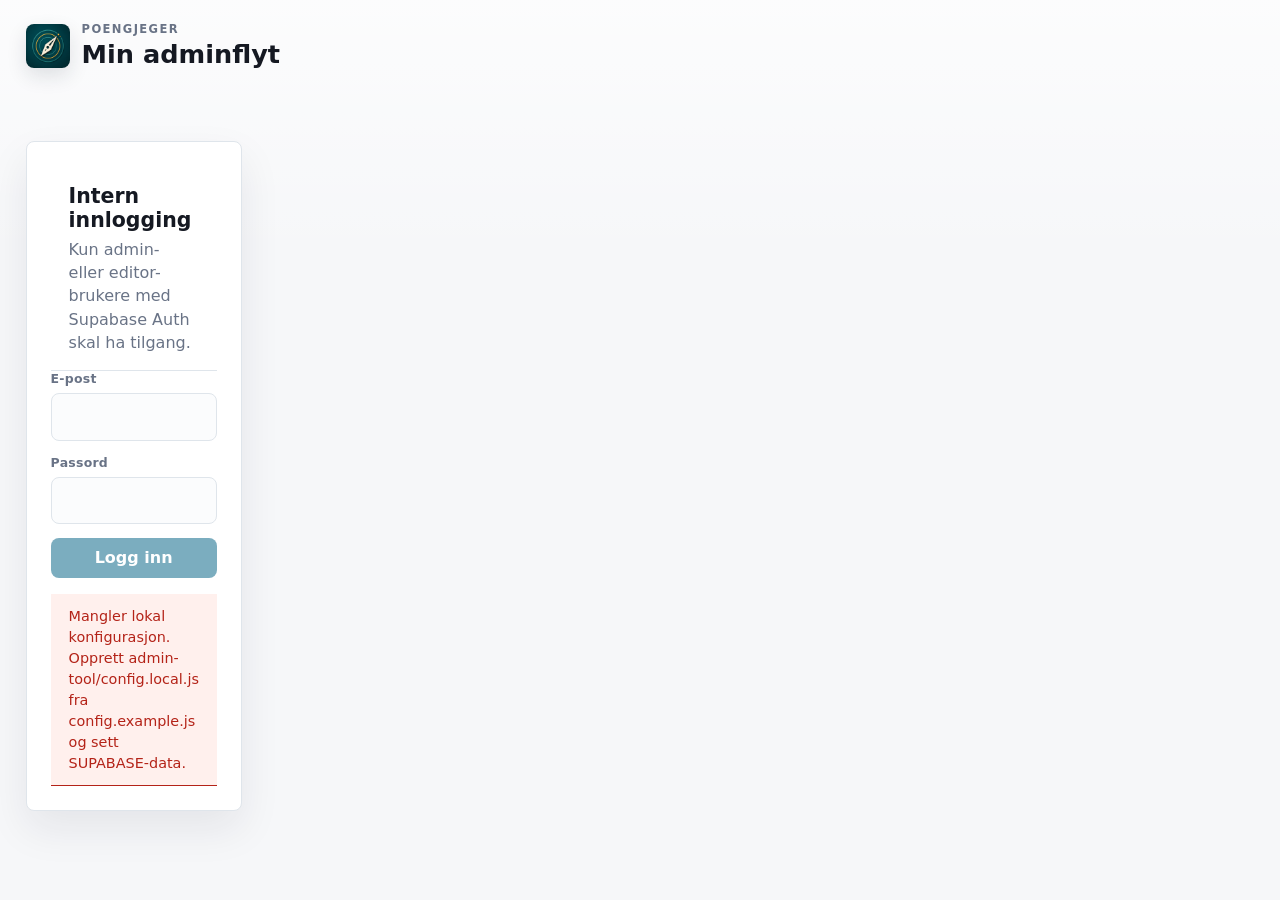
==== commit 3c280630: "Refine admin sidebar rail" ====
--- a/admin-tool/index.html
+++ b/admin-tool/index.html
@@ -5,7 +5,7 @@
     <meta name="viewport" content="width=device-width, initial-scale=1.0" />
     <meta name="robots" content="noindex, nofollow" />
     <title>Poengjeger Admin</title>
-    <link rel="stylesheet" href="./styles.css?v=2026090213" />
+    <link rel="stylesheet" href="./styles.css?v=2026090215" />
   </head>
   <body>
     <div class="shell">
@@ -30,19 +30,23 @@
           </button>
 
           <nav id="workspace-nav" class="workspace-nav hidden" aria-label="Adminseksjoner">
-            <button class="nav-item active" type="button" data-panel-target="queue-panel">
+            <button class="nav-item active" type="button" data-panel-target="queue-panel" title="Kø">
+              <span class="nav-icon" aria-hidden="true">K</span>
               <span>Kø</span>
               <small>Nye funn</small>
             </button>
-            <button class="nav-item" type="button" data-panel-target="campaign-panel">
+            <button class="nav-item" type="button" data-panel-target="campaign-panel" title="Kampanjer">
+              <span class="nav-icon" aria-hidden="true">✦</span>
               <span>Kampanjer</span>
               <small>Draft</small>
             </button>
-            <button class="nav-item" type="button" data-panel-target="store-earning-panel">
+            <button class="nav-item" type="button" data-panel-target="store-earning-panel" title="Butikker">
+              <span class="nav-icon" aria-hidden="true">B</span>
               <span>Butikker</span>
               <small>Draft</small>
             </button>
-            <button class="nav-item" type="button" data-panel-target="program-guide-panel">
+            <button class="nav-item" type="button" data-panel-target="program-guide-panel" title="Guider">
+              <span class="nav-icon" aria-hidden="true">G</span>
               <span>Guider</span>
               <small>Sjeldnere</small>
             </button>
@@ -281,6 +285,6 @@
     </div>
 
     <script src="./config.local.js?v=local"></script>
-    <script src="./app.js?v=2026090213"></script>
+    <script src="./app.js?v=2026090215"></script>
   </body>
 </html>
--- a/admin-tool/styles.css
+++ b/admin-tool/styles.css
@@ -1507,64 +1507,127 @@
 
 /* Editorial workspace: flat page sections with divider-based work areas. */
 .workspace-frame {
-  grid-template-columns: 176px minmax(0, 1fr);
-  gap: 28px;
+  grid-template-columns: 216px minmax(0, 1fr);
+  gap: 32px;
 }
 
 .workspace-frame.sidebar-collapsed {
-  grid-template-columns: 84px minmax(0, 1fr);
+  grid-template-columns: 58px minmax(0, 1fr);
+  gap: 24px;
 }
 
 .workspace-frame.sidebar-collapsed .workspace-sidebar {
-  gap: 8px;
+  width: 58px;
 }
 
 .workspace-frame.sidebar-collapsed .sidebar-toggle {
   justify-content: center;
-  padding-inline: 0.5rem;
+  font-size: 0;
+}
+
+.workspace-frame.sidebar-collapsed .sidebar-toggle::before {
+  content: "→";
+  font-size: 1rem;
 }
 
 .workspace-frame.sidebar-collapsed .nav-item {
+  grid-template-columns: 1fr;
   justify-items: center;
-  padding-inline: 0.45rem;
-  text-align: center;
-}
-
+  min-height: 46px;
+  padding: 0.68rem 0.5rem;
+  border-left-color: transparent;
+}
+
+.workspace-frame.sidebar-collapsed .nav-item span:not(.nav-icon),
 .workspace-frame.sidebar-collapsed .nav-item small {
   display: none;
 }
 
+.workspace-frame.sidebar-collapsed .nav-item.active {
+  border-left-color: var(--accent);
+}
+
 .workspace-nav {
   grid-template-columns: 1fr;
-  gap: 3px;
+  gap: 6px;
   margin: 0;
   padding: 0;
   border: 0;
-  border-left: 1px solid var(--border);
+  border-left: 0;
   border-radius: 0;
   background: transparent;
   box-shadow: none;
 }
 
+.workspace-sidebar {
+  width: 216px;
+  padding: 10px;
+  border-radius: 18px;
+  background: #101722;
+  box-shadow: var(--shadow);
+}
+
+.sidebar-toggle {
+  min-height: 42px;
+  border-color: rgba(255, 255, 255, 0.12);
+  background: rgba(255, 255, 255, 0.08);
+  color: #f8fafc;
+}
+
+.sidebar-toggle:hover:not(:disabled) {
+  background: rgba(255, 255, 255, 0.14);
+  border-color: rgba(255, 255, 255, 0.18);
+}
+
 .nav-item {
-  min-height: 48px;
-  padding: 0.72rem 0.95rem;
+  grid-template-columns: 24px minmax(0, 1fr);
+  column-gap: 10px;
+  row-gap: 2px;
+  min-height: 50px;
+  padding: 0.72rem 0.78rem;
   border: 0;
   border-left: 3px solid transparent;
-  border-radius: 0;
+  border-radius: 12px;
   background: transparent;
+  color: rgba(248, 250, 252, 0.72);
 }
 
 .nav-item:hover:not(:disabled) {
-  background: var(--surface-muted);
+  background: rgba(255, 255, 255, 0.08);
+  color: #ffffff;
   box-shadow: none;
   transform: none;
 }
 
 .nav-item.active {
-  background: var(--surface-muted);
+  background: rgba(104, 182, 211, 0.16);
+  color: #ffffff;
   border-left-color: var(--accent);
   box-shadow: none;
+}
+
+.nav-item .nav-icon {
+  grid-row: 1 / span 2;
+  align-self: center;
+  justify-self: center;
+  width: 22px;
+  height: 22px;
+  border-radius: 8px;
+  display: inline-grid;
+  place-items: center;
+  background: rgba(255, 255, 255, 0.08);
+  color: #9bd3e6;
+  font-size: 0.88rem;
+  line-height: 1;
+}
+
+.nav-item span:not(.nav-icon) {
+  min-width: 0;
+}
+
+.nav-item small {
+  grid-column: 2;
+  color: rgba(248, 250, 252, 0.54);
 }
 
 .personal-dashboard {
@@ -1804,44 +1867,43 @@
 }
 
 @media (max-width: 1100px) {
-  .workspace-frame,
-  .workspace-frame.sidebar-collapsed {
+  .workspace-frame {
     grid-template-columns: 1fr;
     gap: 16px;
   }
 
+  .workspace-frame.sidebar-collapsed {
+    grid-template-columns: 58px minmax(0, 1fr);
+    gap: 16px;
+  }
+
   .workspace-sidebar {
     position: static;
+    width: 100%;
     padding-top: 0;
   }
 
   .sidebar-toggle {
-    width: max-content;
-  }
-
-  .workspace-nav,
-  .workspace-frame.sidebar-collapsed .workspace-nav {
+    width: 100%;
+  }
+
+  .workspace-nav {
     grid-template-columns: repeat(4, minmax(0, 1fr));
     border-left: 0;
-    border-bottom: 1px solid var(--border);
-  }
-
-  .nav-item,
-  .workspace-frame.sidebar-collapsed .nav-item {
+    border-bottom: 0;
+  }
+
+  .nav-item {
+    grid-template-columns: 24px minmax(0, 1fr);
     justify-items: start;
     padding-inline: 0.8rem;
-    border-left: 0;
-    border-bottom: 3px solid transparent;
+    border-left: 3px solid transparent;
+    border-bottom: 0;
     text-align: left;
   }
 
-  .workspace-frame.sidebar-collapsed .nav-item small {
-    display: block;
-  }
-
-  .nav-item.active,
-  .workspace-frame.sidebar-collapsed .nav-item.active {
-    border-bottom-color: var(--accent);
+  .nav-item.active {
+    border-left-color: var(--accent);
   }
 
   .content-grid {
@@ -1873,6 +1935,10 @@
 
   .nav-item.active {
     box-shadow: inset 3px 0 0 var(--accent);
+  }
+
+  .workspace-frame.sidebar-collapsed .nav-item {
+    border-bottom: 0;
   }
 
   .ops-card,
